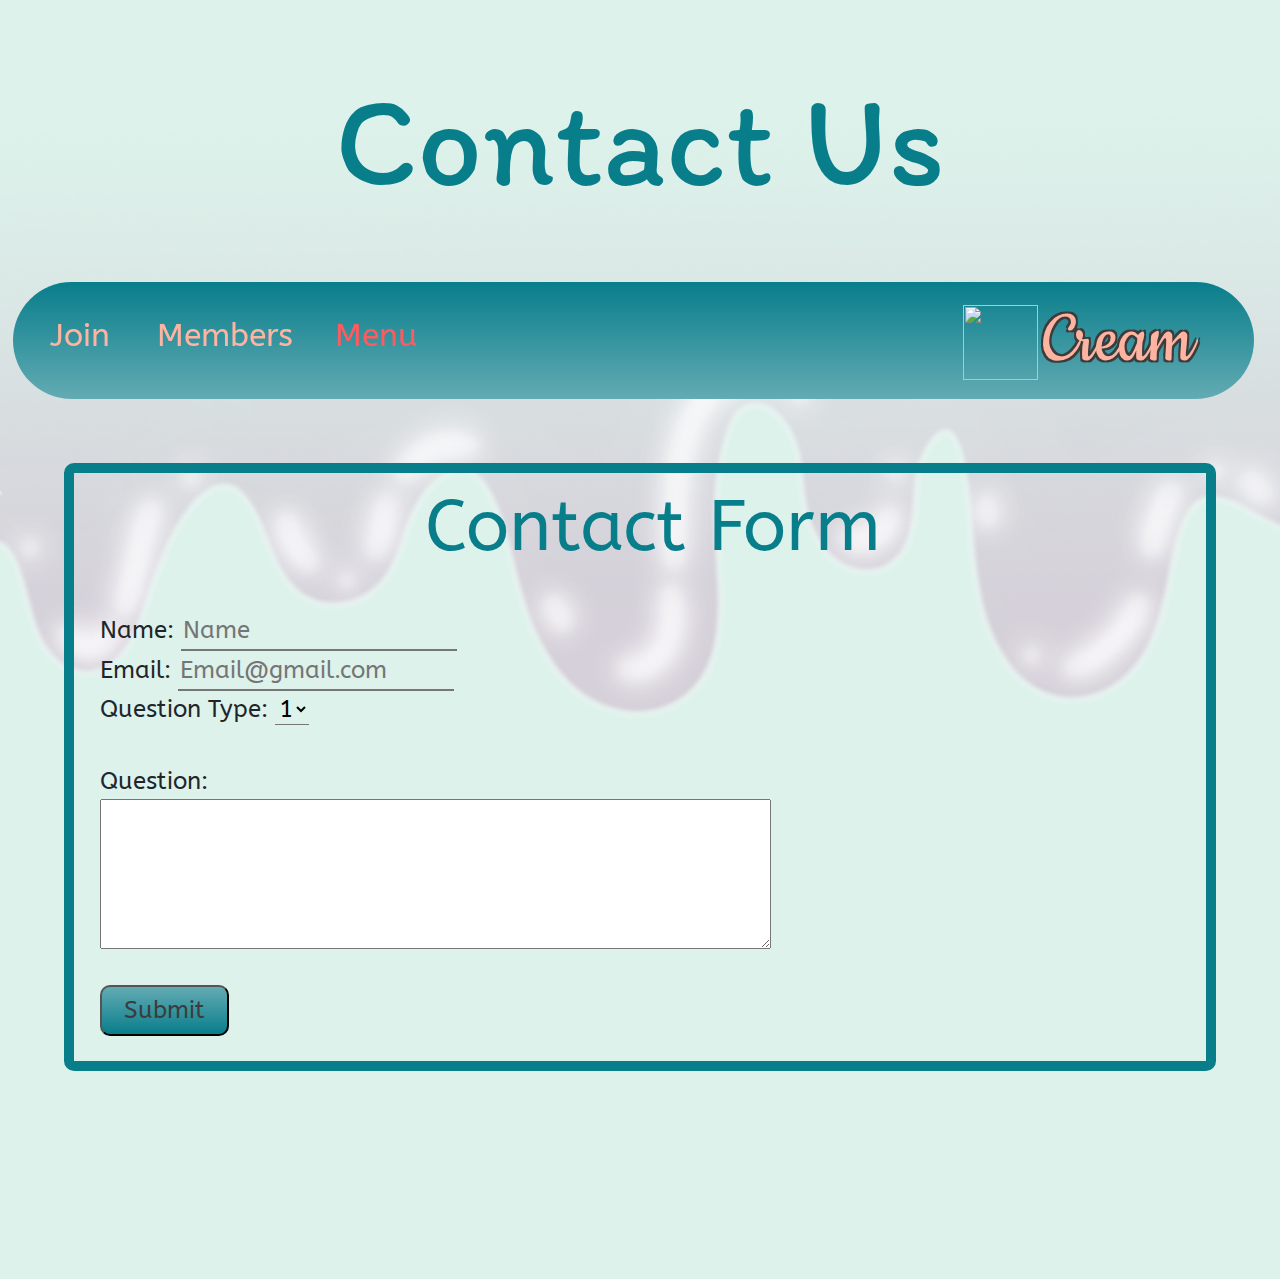
==== contact.html @ 023c1078 "Create contact.html" ====
<html>

    <header>

        <link href='https://fonts.googleapis.com/css?family=ABeeZee' rel='stylesheet'>
        <link href='https://fonts.googleapis.com/css?family=Cookie' rel='stylesheet'>
        <link href='https://fonts.googleapis.com/css?family=Itim' rel='stylesheet'>
        
        <link href="https://cdn.jsdelivr.net/npm/bootstrap@5.3.3/dist/css/bootstrap.min.css" rel="stylesheet" integrity="sha384-QWTKZyjpPEjISv5WaRU9OFeRpok6YctnYmDr5pNlyT2bRjXh0JMhjY6hW+ALEwIH" crossorigin="anonymous">
        <script src="https://cdn.jsdelivr.net/npm/bootstrap@5.3.3/dist/js/bootstrap.bundle.min.js" integrity="sha384-YvpcrYf0tY3lHB60NNkmXc5s9fDVZLESaAA55NDzOxhy9GkcIdslK1eN7N6jIeHz" crossorigin="anonymous"></script>
        <link rel="stylesheet" type="text/css" href="style.css" > 

        <meta name = "description" content = "Home Page">
        <meta name = "keywords" content = "n/a">
        <meta name = "author" content = "Nikola Tluczek (c) 2024">
        <meta name = "viewport" content = "device = device-width, initial-scale = 1.0">

        <title>Ice Cream Society</title>

    </header>

    <body>


        <h3>
            Contact Us
        </h3>

        

        <nav class="navbar-pill">
            <ul id="nav-list">
                <li class="nav-it">
                    <h1><a href="Join.html"> Join </a></h1>
                </li>
                <li class="nav-it">
                    <h1><a href="Members.html"> Members </a></h1>
                </li>
                <li class="nav-it">
                    <div class="dropdown">
                        <h1>Menu</h1>
                        <div class="dropdown-content">
                            <a href="flavours.html">Flavours</a>    
                            <a href="images.html">Images</a>
                            <a href="events.html">Events</a>
                            <a href="contact.html">Contact</a>
                        </div>
                      </div>
                </li>
            </ul>

            <div class="logo">
                <img class="navImg" src="Ice-cube.png"/>
                <h2>
                    <a href="index.html">  Cream </a>
                </h2>
            </div>  
        </nav> 


        <form class="contact-form">
            <fieldset class="form-inner">
                <legend class="form-title">Contact Form</legend>
                <label>Name:</label>
                <input class="inputBox" type="text" name="name" placeholder="Name"/> <br/>
                <label>Email:</label>
                <input class="inputBox" type="text" name="email" placeholder="Email@gmail.com"/> <br/>
                <label>Question Type:</label>
                <div class="inputNumber">
                    <select class="inputBox" id="Energy Usage" name="dropdown">
                        <option value="1"> 1</option>
                        <option value="2"> 2 </option>
                        <option value="3"> 3 </option>
                        <option value="4"> 4 </option>
                    </select> <br> <br>     
                </div>
                <label>Question:</label> <br>
                <textarea id="input-large" name="question" rows="4" cols="50"></textarea>
                <br> <br>
                <button class="contact-button" type="submit" name="contact" onclick='alert("We reply in 5-365 buisness days, well be with you shortly")'>
                    Submit
                </button>
            
             </fieldset>
        </form>

        <br>
        <br>
        <br>
        <br>
        <br>
        <br>
        <br>
        <br>

    </body>

</html>
---- style.css ----
body {
    margin: 0%;
    background-color: #ddf2eb;
    /* will need to change image per device or on github */
    background-image: url("Droop.png");
    background-repeat: no-repeat;
    background-size: 100%;
    background-position-y: 20%;
}

p {
    padding: 5%;
    margin: 0;
    font-size: 200%;
    font-family: itim;
    text-align: center;
    color: #087e8b;
}

h3 {
    padding: 5%;
    margin: 0;
    font-size: 800%;
    font-family: itim;
    text-align: center;
    color: #087e8b;
}



/*
    img gallery
*/
.gallery-img {
    width: 100%;
}

#img-gallery {
    padding-top:10px;
}

#img-gallery .row {
    margin-bottom:10px;
}

.col-sm {
    margin: 1%;
}

.col-sm img:hover {
    opacity: 0.5;
}




/*
    members
*/

.member-row {       
    text-align: left;

}

.member-img {
    padding: 5%;
    width: 50%;
    height: auto;
    
}






/*
    Top navigation Bar
*/

.navbar-pill { 

    /* cosmetic */
    background-image: linear-gradient(#087e8b, #63abb3);
    border-radius: 60px;
    
    /* sizing */
    width: 97%;
    height: 13%;
    
    /* postitioning */
    margin-left: 1%; 
    top: 1rem;
    align-self: flex-start;
    position: sticky;
    z-index: 1000;


    /* test */

    padding-top: 1%;
    padding-left: 1%;
    
}

.logo {
    float: right;
    display: inline;
    margin-right: 5%;
}

.navImg {
    display: inline-block;
    position: sticky;
    height: 75px;

}


h1 {
    float: left;
    padding-left: 3%;
    color: #ff5a5f;
    font-family: ABeeZee;
    font-size: 200%;
}

h2 {
    display: inline-block;
    vertical-align: middle;

    margin: 0;
    padding: 0;

    color: #ff5a5f;
    font-family: Cookie;

    font-size: 500%;

    text-shadow: 
        -2px -2px 0 #3c3c3c, 
        2px -2px 0 #3c3c3c, 
        -2px 2px 0 #3c3c3c, 
        2px 2px 0 #3c3c3c;
    
}

#nav-list {
    width: 50%;
    padding: 0;
    overflow: hidden;
    display: inline;
}

.nav-it{
    margin: 1%;
    float: left;
    padding: 10px;
    list-style: none;
    display: inline;
}

.dropdown {
    position: relative;
    display: inline-block;
}

.dropdown-content {
    display: none;
    position: absolute;
    background-image: linear-gradient(#63abb3, #087e8b);
    min-width: 200px;
    box-shadow: 0px 8px 16px 0px rgba(0,0,0,0.2);
    z-index: 1;
    padding: 20%;
    border-radius: 10px;
}

.dropdown-content a {
    color: black;
    padding: 12px 16px;
    text-decoration: none;
    display: block;
}


.dropdown:hover .dropdown-content {
    display: block;

}













a:link { 
    text-decoration: none; 
    color: #FFB4A2;
} 
a:visited { 
    text-decoration: none; 
    color: #ff5a5f;

} 
a:hover { 
    text-decoration: none; 
    color: #3c3c3c;
    text-shadow: 
        -2px -2px 0 #FFB4A2, 
        2px -2px 0 #FFB4A2, 
        -2px 2px 0 #FFB4A2, 
        2px 2px 0 #FFB4A2;
} 
a:active { 
    text-decoration: none;
    color: #3c3c3c;

}




/*
    Form for Contact
*/
.contact-form {
    position: relative;
    display: block;
    container-type: normal;
    border-color: #087e8b;
    border-width: 10px;
    border-radius: 10px;
    border-style: solid;
    margin-top: 5%;
    margin-left: 5%;
    margin-right: 5%;
    padding-bottom: 2%;
    padding-left: 2%;
}

.form-inner {
    padding-top: -10%;
    text-align: left;
    font-family: ABeeZee;
    font-size: 150%;
    
}

.form-title {
    text-align: center;
    font-family: ABeeZee;
    font-size: 300%;
    color: #087e8b;
    padding-bottom: 2%;

}

.inputBox {
    outline: none;
    border-top: 10px;
    border-left: 10px;
    border-right: 10px;
    background: none;
}

.inputNumber {
    display: inline;
}

/* .input-large {
    litteraly nothing i do changes it, idk
} */

.contact-button {
    text-align: center;
    font-family: ABeeZee;
    font-size: 100%;
    color: #3c3c3c;
    background-image: linear-gradient(#63abb3, #087e8b);
    padding: 0.5%;
    padding-left: 2%;
    padding-right: 2%;
    border-radius: 10px;
}

.small-text {
    font-family: ABeeZee;
    font-size: 100%;
    font-weight: 20px;
    color: #63abb3;
    padding-bottom: 2%;
    text-align: left;
}

.join-notification {
    position: absolute;
    z-index: 1;
    padding: 5%;
    margin-left: 40%;
    font-family: ABeeZee;
    font-size: 200%;
    text-align: center;
    color: #ff5a5f;

    border: #ff5a5f;
    border-style: solid;
    border-width: 10px;
}






/* 
    scrollbar 
*/
::-webkit-scrollbar {
    width: 10px;
}

/* Track */
::-webkit-scrollbar-track {
    background: #FFB4A2; 
}

/* Handle */
::-webkit-scrollbar-thumb {
    background: #087e8b; 
    border-radius: 5px;
    border: 2px solid #555;
}

/* Handle on hover */
::-webkit-scrollbar-thumb:hover {
    background: #555; 
}



.d-block {
    display: block;
    margin-left: 15%;
    width: 70%;
}
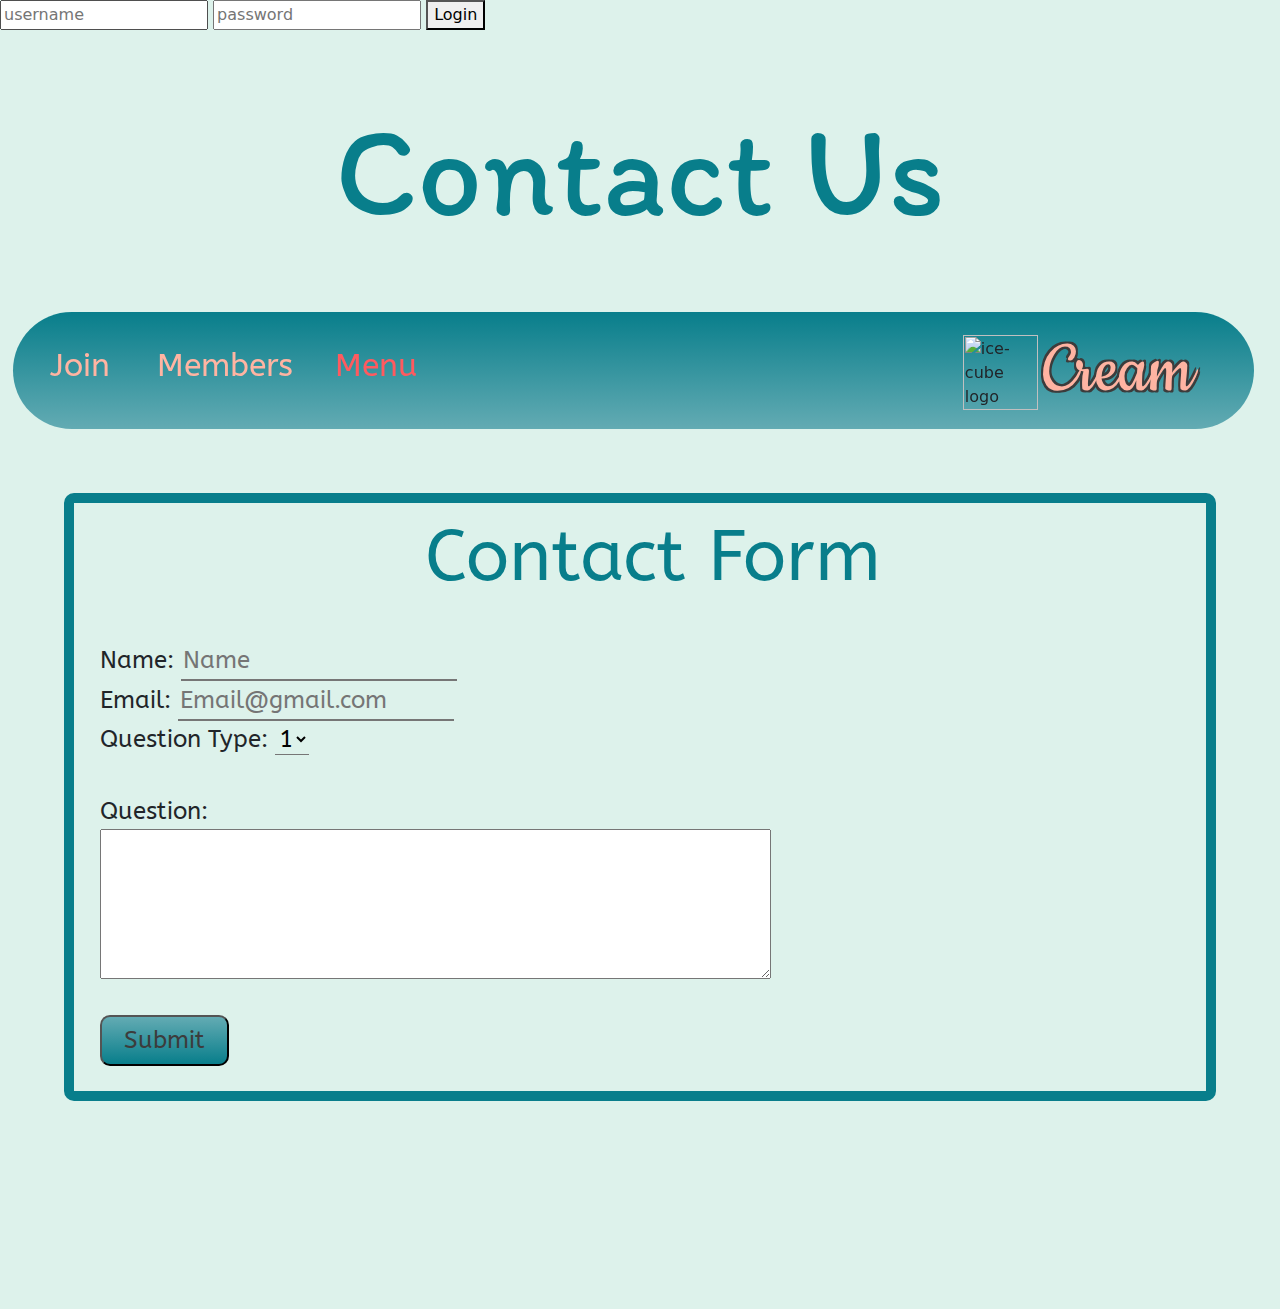
==== commit 20220f3c: "Update contact.html" ====
--- a/contact.html
+++ b/contact.html
@@ -1,3 +1,13 @@
+<!--
+Threat model
+Threat source: external
+Threat agent: Human
+Threat intention: Intentional
+Threat motivation: Stealing login information
+Threat impact: Impersination of members
+Threat mitigation: Validate login information
+-->
+
 <html>
 
     <header>
@@ -9,6 +19,7 @@
         <link href="https://cdn.jsdelivr.net/npm/bootstrap@5.3.3/dist/css/bootstrap.min.css" rel="stylesheet" integrity="sha384-QWTKZyjpPEjISv5WaRU9OFeRpok6YctnYmDr5pNlyT2bRjXh0JMhjY6hW+ALEwIH" crossorigin="anonymous">
         <script src="https://cdn.jsdelivr.net/npm/bootstrap@5.3.3/dist/js/bootstrap.bundle.min.js" integrity="sha384-YvpcrYf0tY3lHB60NNkmXc5s9fDVZLESaAA55NDzOxhy9GkcIdslK1eN7N6jIeHz" crossorigin="anonymous"></script>
         <link rel="stylesheet" type="text/css" href="style.css" > 
+        <script type="text/javascript" src="jcode.js"></script>
 
         <meta name = "description" content = "Home Page">
         <meta name = "keywords" content = "n/a">
@@ -21,6 +32,11 @@
 
     <body>
 
+        <div class="login">
+            <input id="event_title" type="text" placeholder="username"/>
+            <input id="event_date" type="password" placeholder="password"/>
+            <button type="button" onclick="alert('You have been loggedin!')">Login</button>
+        </div>
 
         <h3>
             Contact Us
@@ -50,7 +66,7 @@
             </ul>
 
             <div class="logo">
-                <img class="navImg" src="Ice-cube.png"/>
+                <img class="navImg" src="images/Ice-cube.png" alt="ice-cube logo"/>
                 <h2>
                     <a href="index.html">  Cream </a>
                 </h2>
--- a/style.css
+++ b/style.css
@@ -230,6 +230,93 @@
 
 }
 
+/*
+    twitter
+*/
+.twitter {
+    margin-left: 10%;
+    margin-right: 10%;
+}
+
+/* 
+    events table
+*/
+table {
+    margin: 5%;
+    width: 90%;
+    border-collapse: collapse;
+    border: #087e8b;
+    border-width: 5px;
+    border-style: solid;
+    border-radius: 10px;
+    background-color: white;
+}
+
+td{
+    padding: 10px;
+    background-color: #d3cdd7;
+    border: #63abb3;
+    border-width: 2px;
+    border-style: solid;
+    font-family: ABeeZee;
+    font-size: 100%;
+}
+
+th {
+    padding: 10px;
+    background-color: #ddf2eb;
+    border: #63abb3;
+    border-width: 2px;
+    border-style: solid;
+    font-family: ABeeZee;
+    font-size: 100%;
+}
+
+td:hover {
+    opacity: 0.5;
+}
+.temp-margin{
+    margin-left: 5%;
+}
+
+/*
+    flavours
+*/
+.wrap-left {
+    margin-left: 5%;
+    margin-top: 2%;
+    margin-right: 5%;
+    display: inline-block;
+
+    align-items: left;
+    font-family: ABeeZee;
+    font-size: 150%;
+    color: #087e8b;
+}
+.img-left {
+    width: 15%;
+    clear: left;
+    float: left;
+}
+
+.wrap-right {
+    margin-left: 5%;
+    margin-top: 2%;
+    margin-right: 5%;
+    display: inline-block;
+
+    align-items: right;
+    font-family: ABeeZee;
+    font-size: 150%;
+    color: #087e8b;
+}
+.img-right {
+    width: 15%;
+    clear: right;
+    float: right;
+}
+
+
 
 
 
@@ -280,10 +367,6 @@
     display: inline;
 }
 
-/* .input-large {
-    litteraly nothing i do changes it, idk
-} */
-
 .contact-button {
     text-align: center;
     font-family: ABeeZee;
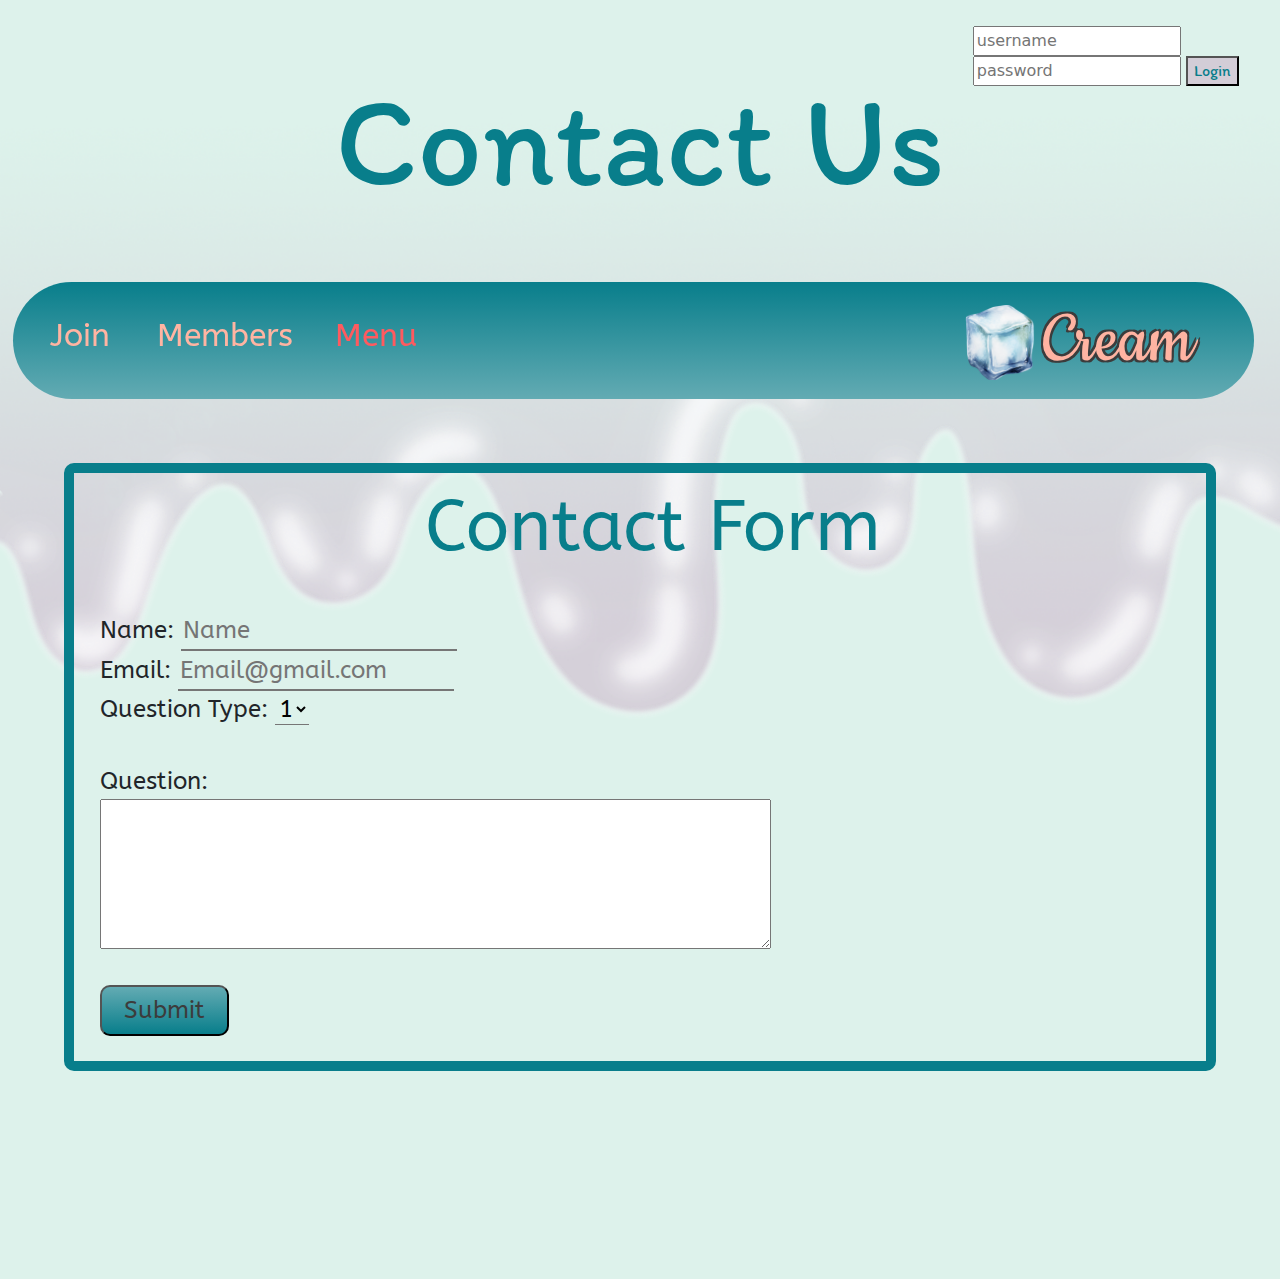
==== commit 508f0806: "Update contact.html" ====
--- a/contact.html
+++ b/contact.html
@@ -20,11 +20,6 @@
         <script src="https://cdn.jsdelivr.net/npm/bootstrap@5.3.3/dist/js/bootstrap.bundle.min.js" integrity="sha384-YvpcrYf0tY3lHB60NNkmXc5s9fDVZLESaAA55NDzOxhy9GkcIdslK1eN7N6jIeHz" crossorigin="anonymous"></script>
         <link rel="stylesheet" type="text/css" href="style.css" > 
         <script type="text/javascript" src="jcode.js"></script>
-
-        <meta name = "description" content = "Home Page">
-        <meta name = "keywords" content = "n/a">
-        <meta name = "author" content = "Nikola Tluczek (c) 2024">
-        <meta name = "viewport" content = "device = device-width, initial-scale = 1.0">
 
         <title>Ice Cream Society</title>
 
--- a/style.css
+++ b/style.css
@@ -6,7 +6,7 @@
     margin: 0%;
     background-color: #ddf2eb;
     /* will need to change image per device or on github */
-    background-image: url("Droop.png");
+    background-image: url("images/Droop.png");
     background-repeat: no-repeat;
     background-size: 100%;
     background-position-y: 20%;
@@ -30,6 +30,40 @@
     color: #087e8b;
 }
 
+button {
+    font-family: itim;
+    text-align: center;
+    font-size: 100%;
+    color: #087e8b;
+    background: #d3cdd7;
+}
+
+.center {
+    text-align: center;
+}
+
+
+
+/*
+    login
+*/
+.login {
+    z-index: 5;
+    margin: 2%;
+    padding-left: 74%;
+    position: absolute;
+}
+
+
+/*
+    carousel
+*/
+.carousel-control-prev {
+    margin-left: 10%;
+}
+.carousel-control-next {
+    margin-right: 10%;
+}
 
 
 /*
@@ -62,6 +96,15 @@
     members
 */
 
+.membersP {
+    padding: 1%;
+    margin: 0;
+    font-size: 200%;
+    font-family: itim;
+    text-align: center;
+    color: #d3cdd7;
+}
+
 .member-row {       
     text-align: left;
 
@@ -69,9 +112,61 @@
 
 .member-img {
     padding: 5%;
-    width: 50%;
+    width: 30%;
     height: auto;
+    margin-left: 2.5%;
+    display: inline-block;
     
+}
+
+.member-hover {
+    width: 100%;
+    display: inline-block;
+    clear: left;
+}
+
+.member-hover img:hover {
+    display: inline-block;
+}
+
+.dropdownM {
+    position: relative;
+    display: inline-block;
+    width: 100%;
+}
+
+.dropdownM-content {
+    display: none;
+    position: absolute;
+    background-image: linear-gradient(#63abb3, #087e8b);
+    box-shadow: 0px 8px 16px 0px rgba(0,0,0,0.2);
+    z-index: 1;
+    margin-top: 5%;
+    margin-right: 5%;
+    padding: 2%;
+    border-radius: 10px;
+    width: 65%;
+    animation: slide-left 2s;
+}
+
+.dropdownM:hover .dropdownM-content {
+    display: inline-block;
+
+}
+
+
+
+
+@keyframes slide-left {
+  from {
+    margin-left: 100%;
+    width: 65%; 
+  }
+
+  to {
+    margin-left: 0%;
+    width: 65%;
+  }
 }
 
 
@@ -236,6 +331,7 @@
 .twitter {
     margin-left: 10%;
     margin-right: 10%;
+    margin-top: 2%;
 }
 
 /* 
@@ -279,6 +375,9 @@
     margin-left: 5%;
 }
 
+
+
+
 /*
     flavours
 */
@@ -289,8 +388,8 @@
     display: inline-block;
 
     align-items: left;
-    font-family: ABeeZee;
-    font-size: 150%;
+    font-family: itim;
+    font-size: 175%;
     color: #087e8b;
 }
 .img-left {
@@ -306,8 +405,8 @@
     display: inline-block;
 
     align-items: right;
-    font-family: ABeeZee;
-    font-size: 150%;
+    font-family: itim;
+    font-size: 175%;
     color: #087e8b;
 }
 .img-right {
